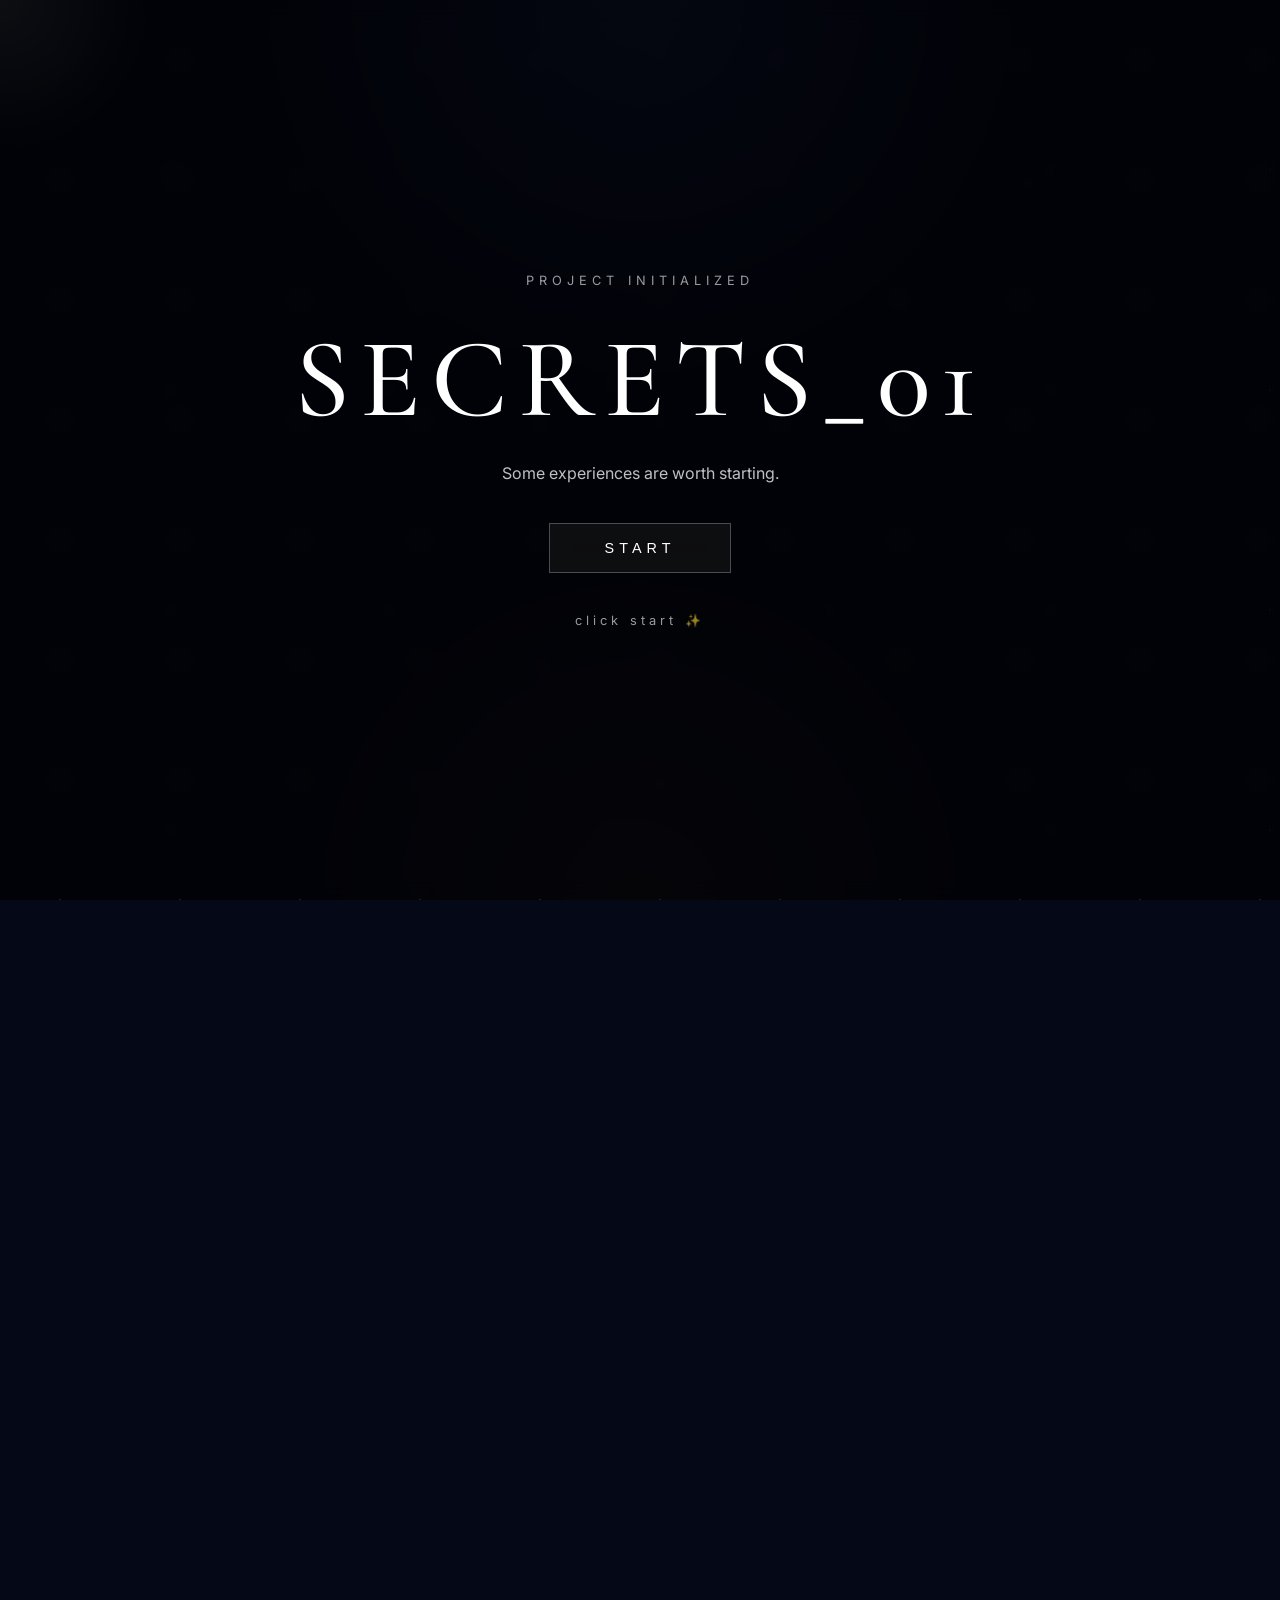
==== index.html @ e243c49a "Rename SECRET_01.html to index.html" ====
<!doctype html>
<html lang="en">
  <head>
    <meta charset="UTF-8" />
    <meta name="viewport" content="width=device-width, initial-scale=1.0" />

    <title>SECRET_01</title>

    <!-- GOOGLE FONTS -->
    <link rel="preconnect" href="https://fonts.googleapis.com" />
    <link rel="preconnect" href="https://fonts.gstatic.com" crossorigin />

    <link
      href="https://fonts.googleapis.com/css2?family=Cormorant+Garamond:wght@300;400;500;600&family=Inter:wght@300;400;500&display=swap"
      rel="stylesheet"
    />

    <!-- CSS -->
    <link rel="stylesheet" href="SECRET_01_style.css" />
  </head>

  <body>
    <!-- BACKGROUND -->
    <div class="stars"></div>
    <div class="glow"></div>
    <div class="cursor-light"></div>

    <!-- INTRO SCREEN -->
    <section id="intro">
      <div class="intro-overlay"></div>

      <div class="intro-content">
        <p class="system-text">PROJECT INITIALIZED</p>

        <h1 class="main-title">SECRETS_01</h1>

        <p class="intro-subtitle">Some experiences are worth starting.</p>

        <button id="start-btn">START</button>

        <div class="scroll-indicator">click start ✨</div>
      </div>
    </section>

    <!-- MAIN EXPERIENCE -->
    <main id="experience">
      <!-- HERO -->
      <section class="hero fade-section">
        <div class="hero-content">
          <span class="section-number"> 01 </span>

          <h2 class="fade-text">“A gentleman notices the smallest details.”</h2>

          <p class="hero-description">And somehow... you became one of mine.</p>

          <p class="hover-message">hover me ✨</p>
        </div>
      </section>

      <!-- STORY -->
      <section class="story">
        <div class="story-block fade-up">
          <span>02</span>

          <h2>Some people build websites.</h2>
        </div>

        <div class="story-block fade-up">
          <span>03</span>

          <h2>Some people build experiences.</h2>
        </div>

        <div class="story-block fade-up">
          <span>04</span>

          <h2>You inspired me to create both.</h2>
        </div>
      </section>

      <!-- SECRET QUOTES -->
      <section class="quotes-section">
        <div class="glass-card fade-up">
          <p class="quote-label">hidden thought</p>

          <h2>“Some people fight with swords. Others with kindness.”</h2>
        </div>

        <div class="glass-card fade-up">
          <p class="quote-label">another secret</p>

          <h2>“Cooking, creating... maybe both are a kind of magic.”</h2>
        </div>

        <div class="glass-card fade-up">
          <p class="quote-label">secret memory</p>

          <h2>“Some memories shine brighter at night.”</h2>
        </div>
      </section>

      <!-- CONSTELLATION -->
      <section class="constellation-section fade-section">
        <div class="constellation-content">
          <span>05</span>

          <h2>Every star here hides a little secret.</h2>

          <p>Maybe that's why the night feels beautiful.</p>
        </div>

        <div class="constellation-stars">
          <span class="star"></span>
          <span class="star"></span>
          <span class="star"></span>
          <span class="star"></span>
          <span class="star"></span>
        </div>
      </section>

      <!-- FINAL SECTION -->
      <section class="ending fade-section">
        <div class="ending-content">
          <p class="final-small">final message</p>

          <h2 class="final-title">Happy Birthday ✨</h2>

          <p class="final-text">
            Thanks for becoming one of my favorite discoveries.
          </p>

          <p class="final-text second-line">
            Maybe this is what magic looks like when someone truly matters.
          </p>

          <span class="signature"> — Andres </span>
        </div>
      </section>

      <!-- SECRET SECTION -->
      <section class="secret-terminal fade-section">
        <div class="terminal-box">
          <p>> opening hidden memory...</p>

          <p>> loading emotions...</p>

          <p>> system status: completely worth it ✨</p>
        </div>
      </section>
    </main>

    <!-- AUDIO -->
    <audio id="bg-music" loop>
      <source src="music/Secrets.mpeg" type="audio/mp3" />
    </audio>

    <!-- JAVASCRIPT -->
    <script src="SECRET_01_js.js"></script>
  </body>
</html>
---- SECRET_01_style.css ----
/* =========================
   RESET
========================= */

* {
  margin: 0;
  padding: 0;
  box-sizing: border-box;
}

html {
  scroll-behavior: smooth;
}

body {
  font-family: "Inter", sans-serif;
  background: #050816;
  color: white;
  overflow-x: hidden;
  cursor: default;
}

/* =========================
   BACKGROUND
========================= */

.stars {
  position: fixed;
  inset: 0;

  background:
    radial-gradient(white 1px, transparent 1px),
    radial-gradient(rgba(255, 255, 255, 0.5) 1px, transparent 1px);

  background-size:
    120px 120px,
    220px 220px;
  background-position:
    0 0,
    60px 60px;

  z-index: -3;

  animation: starsMove 80s linear infinite;
}

@keyframes starsMove {
  from {
    transform: translateY(0);
  }

  to {
    transform: translateY(-200px);
  }
}

.glow {
  position: fixed;
  inset: 0;

  background:
    radial-gradient(circle at top, rgba(90, 120, 255, 0.18), transparent 40%),
    radial-gradient(
      circle at bottom,
      rgba(255, 180, 120, 0.08),
      transparent 35%
    );

  z-index: -2;

  pointer-events: none;

  transition: 1s ease;
}

.cursor-light {
  position: fixed;

  width: 300px;
  height: 300px;

  border-radius: 50%;

  background: radial-gradient(
    circle,
    rgba(255, 255, 255, 0.14),
    transparent 70%
  );

  pointer-events: none;

  transform: translate(-50%, -50%);

  z-index: -1;

  transition: 0.05s linear;
}

/* =========================
   INTRO SCREEN
========================= */

#intro {
  position: fixed;
  inset: 0;

  background: rgba(0, 0, 0, 0.65);

  backdrop-filter: blur(10px);

  display: flex;
  justify-content: center;
  align-items: center;

  z-index: 1000;

  transition: 1.5s ease;
}

.hide-intro {
  opacity: 0;
  visibility: hidden;
}

.intro-content {
  text-align: center;
}

.system-text {
  font-size: 0.8rem;
  letter-spacing: 5px;
  opacity: 0.6;

  margin-bottom: 20px;
}

.main-title {
  font-family: "Cormorant Garamond", serif;

  font-size: 7rem;
  font-weight: 500;

  letter-spacing: 10px;

  margin-bottom: 20px;

  animation: titleGlow 4s ease-in-out infinite;
}

@keyframes titleGlow {
  0% {
    text-shadow: 0 0 10px rgba(255, 255, 255, 0.1);
  }

  50% {
    text-shadow: 0 0 30px rgba(255, 255, 255, 0.3);
  }

  100% {
    text-shadow: 0 0 10px rgba(255, 255, 255, 0.1);
  }
}

.intro-subtitle {
  opacity: 0.75;

  margin-bottom: 40px;
}

#start-btn {
  padding: 16px 55px;

  border: 1px solid rgba(255, 255, 255, 0.25);

  background: rgba(255, 255, 255, 0.05);

  color: white;

  font-size: 0.9rem;

  letter-spacing: 5px;

  cursor: pointer;

  transition: 0.4s ease;

  backdrop-filter: blur(10px);
}

#start-btn:hover {
  transform: translateY(-5px);

  background: rgba(255, 255, 255, 0.15);

  box-shadow: 0 0 40px rgba(255, 255, 255, 0.15);
}

.scroll-indicator {
  margin-top: 40px;

  font-size: 0.8rem;

  letter-spacing: 4px;

  opacity: 0;

  animation: fadeIn 3s ease forwards;
  animation-delay: 1.5s;
}

@keyframes fadeIn {
  from {
    opacity: 0;
    transform: translateY(10px);
  }

  to {
    opacity: 0.6;
    transform: translateY(0);
  }
}

/* =========================
   EXPERIENCE
========================= */

#experience {
  opacity: 0;
  transition: 2s ease;
}

.show-experience {
  opacity: 1;
}

/* =========================
   SECTIONS
========================= */

section {
  min-height: 100vh;

  display: flex;
  justify-content: center;
  align-items: center;

  padding: 120px 10%;
}

/* =========================
   HERO
========================= */

.hero-content {
  text-align: center;
  max-width: 900px;
}

.section-number {
  letter-spacing: 5px;
  opacity: 0.5;
}

.fade-text {
  opacity: 0;

  transform: translateY(50px);

  animation: cinematicReveal 2s ease forwards;
  animation-delay: 0.8s;
}

@keyframes cinematicReveal {
  from {
    opacity: 0;
    transform: translateY(50px);
    filter: blur(10px);
  }

  to {
    opacity: 1;
    transform: translateY(0);
    filter: blur(0px);
  }
}

.hero h2 {
  font-family: "Cormorant Garamond", serif;

  font-size: 4rem;
  font-weight: 400;

  line-height: 1.2;

  margin: 30px 0;
}

.hero-description {
  opacity: 0.7;

  font-size: 1.1rem;

  margin-bottom: 30px;
}

.hover-message {
  display: inline-block;

  opacity: 0.7;

  cursor: pointer;

  transition: 0.4s ease;
}

.hover-message:hover {
  opacity: 1;
  transform: scale(1.05);
}

/* =========================
   STORY
========================= */

.story {
  flex-direction: column;
  gap: 140px;
}

.story-block {
  text-align: center;

  max-width: 800px;

  opacity: 0;
  transform: translateY(60px);

  transition: 1s ease;
}

.story-block.show {
  opacity: 1;
  transform: translateY(0);
}

.story-block span {
  letter-spacing: 5px;
  opacity: 0.5;
}

.story-block h2 {
  font-family: "Cormorant Garamond", serif;

  font-size: 3rem;
  font-weight: 400;

  margin-top: 20px;

  line-height: 1.3;
}

/* =========================
   GLASS CARDS
========================= */

.quotes-section {
  flex-direction: column;
  gap: 60px;
}

.glass-card {
  width: 100%;
  max-width: 900px;

  padding: 60px;

  border-radius: 30px;

  background: rgba(255, 255, 255, 0.04);

  border: 1px solid rgba(255, 255, 255, 0.08);

  backdrop-filter: blur(18px);

  opacity: 0;
  transform: translateY(60px);

  transition: 1s ease;

  animation: floating 6s ease-in-out infinite;
}

.glass-card.show {
  opacity: 1;
  transform: translateY(0);
}

.glass-card:hover {
  transform: translateY(-5px);

  border-color: rgba(255, 255, 255, 0.18);

  box-shadow: 0 0 40px rgba(255, 255, 255, 0.05);
}

.quote-label {
  letter-spacing: 4px;

  opacity: 0.5;

  margin-bottom: 20px;
}

.glass-card h2 {
  font-family: "Cormorant Garamond", serif;

  font-size: 2.5rem;
  font-weight: 400;

  line-height: 1.4;
}

@keyframes floating {
  0% {
    transform: translateY(0px);
  }

  50% {
    transform: translateY(-10px);
  }

  100% {
    transform: translateY(0px);
  }
}

/* =========================
   CONSTELLATION
========================= */

.constellation-content {
  text-align: center;
  max-width: 850px;
}

.constellation-content span {
  letter-spacing: 5px;
  opacity: 0.5;
}

.constellation-content h2 {
  font-family: "Cormorant Garamond", serif;

  font-size: 4rem;
  font-weight: 400;

  line-height: 1.2;

  margin: 30px 0;
}

.constellation-content p {
  opacity: 0.75;
  font-size: 1.1rem;
}

.constellation-stars {
  position: absolute;
}

.star {
  position: absolute;

  width: 8px;
  height: 8px;

  background: white;

  border-radius: 50%;

  box-shadow: 0 0 15px white;

  animation: twinkle 2s infinite alternate;
}

.star:nth-child(1) {
  top: -150px;
  left: -100px;
}

.star:nth-child(2) {
  top: -50px;
  left: 200px;
}

.star:nth-child(3) {
  top: 100px;
  left: -180px;
}

.star:nth-child(4) {
  top: 200px;
  left: 120px;
}

.star:nth-child(5) {
  top: 50px;
  left: 320px;
}

@keyframes twinkle {
  from {
    opacity: 0.3;
    transform: scale(1);
  }

  to {
    opacity: 1;
    transform: scale(1.4);
  }
}

/* =========================
   FINAL
========================= */

.ending {
  text-align: center;
}

.final-small {
  letter-spacing: 4px;

  opacity: 0.5;

  margin-bottom: 20px;
}

.final-title {
  font-family: "Cormorant Garamond", serif;

  font-size: 5rem;
  font-weight: 500;

  margin-bottom: 30px;
}

.final-text {
  font-size: 1.1rem;

  opacity: 0.75;

  margin-bottom: 20px;
}

.signature {
  display: inline-block;

  margin-top: 30px;

  opacity: 0.5;

  letter-spacing: 3px;
}

/* =========================
   TERMINAL
========================= */

.secret-terminal {
  min-height: 70vh;
}

.terminal-box {
  width: 100%;
  max-width: 800px;

  background: rgba(0, 0, 0, 0.5);

  border: 1px solid rgba(255, 255, 255, 0.08);

  padding: 50px;

  border-radius: 20px;

  backdrop-filter: blur(15px);

  font-family: monospace;

  line-height: 2;
}

.terminal-box p {
  opacity: 0.75;
}

/* =========================
   CLICK PARTICLES
========================= */

.click-particle {
  position: fixed;

  width: 12px;
  height: 12px;

  background: white;

  border-radius: 50%;

  pointer-events: none;

  transform: translate(-50%, -50%);

  animation: particleAnim 1s ease forwards;

  z-index: 9999;
}

@keyframes particleAnim {
  from {
    opacity: 1;
    transform: translate(-50%, -50%) scale(1);
  }

  to {
    opacity: 0;
    transform: translate(-50%, -120px) scale(0);
  }
}

/* =========================
   RESPONSIVE
========================= */

@media (max-width: 768px) {
  .main-title {
    font-size: 4rem;
  }

  .hero h2,
  .story-block h2,
  .constellation-content h2,
  .final-title {
    font-size: 2.5rem;
  }

  .glass-card {
    padding: 40px 30px;
  }

  .glass-card h2 {
    font-size: 2rem;
  }

  .terminal-box {
    padding: 35px 25px;
  }
}
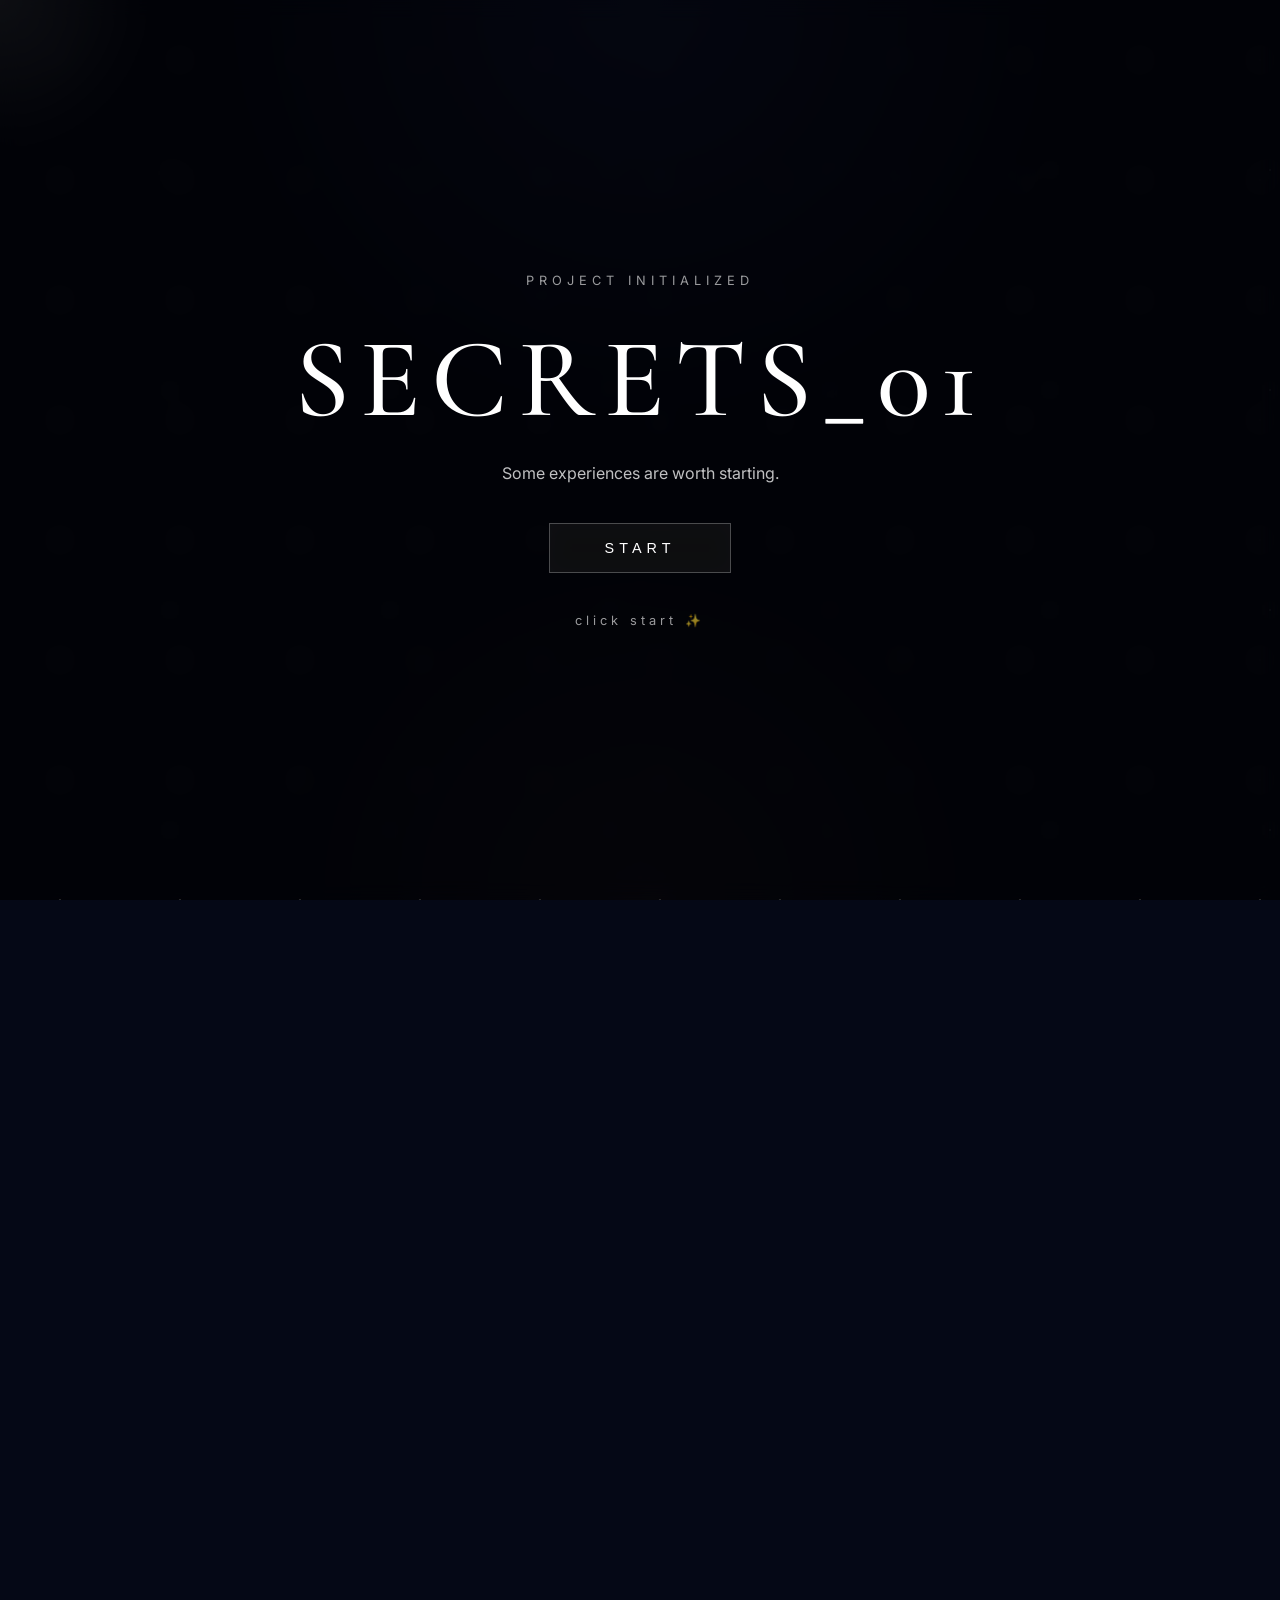
==== commit c479e7d8: "Update index.html" ====
--- a/index.html
+++ b/index.html
@@ -16,7 +16,7 @@
     />
 
     <!-- CSS -->
-    <link rel="stylesheet" href="SECRET_01_style.css" />
+    <link rel="stylesheet" href="style.css" />
   </head>
 
   <body>
@@ -155,6 +155,6 @@
     </audio>
 
     <!-- JAVASCRIPT -->
-    <script src="SECRET_01_js.js"></script>
+    <script src="script.js"></script>
   </body>
 </html>
--- a/style.css
+++ b/style.css
@@ -0,0 +1,659 @@
+/* =========================
+   RESET
+========================= */
+
+* {
+  margin: 0;
+  padding: 0;
+  box-sizing: border-box;
+}
+
+html {
+  scroll-behavior: smooth;
+}
+
+body {
+  font-family: "Inter", sans-serif;
+  background: #050816;
+  color: white;
+  overflow-x: hidden;
+  cursor: default;
+}
+
+/* =========================
+   BACKGROUND
+========================= */
+
+.stars {
+  position: fixed;
+  inset: 0;
+
+  background:
+    radial-gradient(white 1px, transparent 1px),
+    radial-gradient(rgba(255, 255, 255, 0.5) 1px, transparent 1px);
+
+  background-size:
+    120px 120px,
+    220px 220px;
+  background-position:
+    0 0,
+    60px 60px;
+
+  z-index: -3;
+
+  animation: starsMove 80s linear infinite;
+}
+
+@keyframes starsMove {
+  from {
+    transform: translateY(0);
+  }
+
+  to {
+    transform: translateY(-200px);
+  }
+}
+
+.glow {
+  position: fixed;
+  inset: 0;
+
+  background:
+    radial-gradient(circle at top, rgba(90, 120, 255, 0.18), transparent 40%),
+    radial-gradient(
+      circle at bottom,
+      rgba(255, 180, 120, 0.08),
+      transparent 35%
+    );
+
+  z-index: -2;
+
+  pointer-events: none;
+
+  transition: 1s ease;
+}
+
+.cursor-light {
+  position: fixed;
+
+  width: 300px;
+  height: 300px;
+
+  border-radius: 50%;
+
+  background: radial-gradient(
+    circle,
+    rgba(255, 255, 255, 0.14),
+    transparent 70%
+  );
+
+  pointer-events: none;
+
+  transform: translate(-50%, -50%);
+
+  z-index: -1;
+
+  transition: 0.05s linear;
+}
+
+/* =========================
+   INTRO SCREEN
+========================= */
+
+#intro {
+  position: fixed;
+  inset: 0;
+
+  background: rgba(0, 0, 0, 0.65);
+
+  backdrop-filter: blur(10px);
+
+  display: flex;
+  justify-content: center;
+  align-items: center;
+
+  z-index: 1000;
+
+  transition: 1.5s ease;
+}
+
+.hide-intro {
+  opacity: 0;
+  visibility: hidden;
+}
+
+.intro-content {
+  text-align: center;
+}
+
+.system-text {
+  font-size: 0.8rem;
+  letter-spacing: 5px;
+  opacity: 0.6;
+
+  margin-bottom: 20px;
+}
+
+.main-title {
+  font-family: "Cormorant Garamond", serif;
+
+  font-size: 7rem;
+  font-weight: 500;
+
+  letter-spacing: 10px;
+
+  margin-bottom: 20px;
+
+  animation: titleGlow 4s ease-in-out infinite;
+}
+
+@keyframes titleGlow {
+  0% {
+    text-shadow: 0 0 10px rgba(255, 255, 255, 0.1);
+  }
+
+  50% {
+    text-shadow: 0 0 30px rgba(255, 255, 255, 0.3);
+  }
+
+  100% {
+    text-shadow: 0 0 10px rgba(255, 255, 255, 0.1);
+  }
+}
+
+.intro-subtitle {
+  opacity: 0.75;
+
+  margin-bottom: 40px;
+}
+
+#start-btn {
+  padding: 16px 55px;
+
+  border: 1px solid rgba(255, 255, 255, 0.25);
+
+  background: rgba(255, 255, 255, 0.05);
+
+  color: white;
+
+  font-size: 0.9rem;
+
+  letter-spacing: 5px;
+
+  cursor: pointer;
+
+  transition: 0.4s ease;
+
+  backdrop-filter: blur(10px);
+}
+
+#start-btn:hover {
+  transform: translateY(-5px);
+
+  background: rgba(255, 255, 255, 0.15);
+
+  box-shadow: 0 0 40px rgba(255, 255, 255, 0.15);
+}
+
+.scroll-indicator {
+  margin-top: 40px;
+
+  font-size: 0.8rem;
+
+  letter-spacing: 4px;
+
+  opacity: 0;
+
+  animation: fadeIn 3s ease forwards;
+  animation-delay: 1.5s;
+}
+
+@keyframes fadeIn {
+  from {
+    opacity: 0;
+    transform: translateY(10px);
+  }
+
+  to {
+    opacity: 0.6;
+    transform: translateY(0);
+  }
+}
+
+/* =========================
+   EXPERIENCE
+========================= */
+
+#experience {
+  opacity: 0;
+  transition: 2s ease;
+}
+
+.show-experience {
+  opacity: 1;
+}
+
+/* =========================
+   SECTIONS
+========================= */
+
+section {
+  min-height: 100vh;
+
+  display: flex;
+  justify-content: center;
+  align-items: center;
+
+  padding: 120px 10%;
+}
+
+/* =========================
+   HERO
+========================= */
+
+.hero-content {
+  text-align: center;
+  max-width: 900px;
+}
+
+.section-number {
+  letter-spacing: 5px;
+  opacity: 0.5;
+}
+
+.fade-text {
+  opacity: 0;
+
+  transform: translateY(50px);
+
+  animation: cinematicReveal 2s ease forwards;
+  animation-delay: 0.8s;
+}
+
+@keyframes cinematicReveal {
+  from {
+    opacity: 0;
+    transform: translateY(50px);
+    filter: blur(10px);
+  }
+
+  to {
+    opacity: 1;
+    transform: translateY(0);
+    filter: blur(0px);
+  }
+}
+
+.hero h2 {
+  font-family: "Cormorant Garamond", serif;
+
+  font-size: 4rem;
+  font-weight: 400;
+
+  line-height: 1.2;
+
+  margin: 30px 0;
+}
+
+.hero-description {
+  opacity: 0.7;
+
+  font-size: 1.1rem;
+
+  margin-bottom: 30px;
+}
+
+.hover-message {
+  display: inline-block;
+
+  opacity: 0.7;
+
+  cursor: pointer;
+
+  transition: 0.4s ease;
+}
+
+.hover-message:hover {
+  opacity: 1;
+  transform: scale(1.05);
+}
+
+/* =========================
+   STORY
+========================= */
+
+.story {
+  flex-direction: column;
+  gap: 140px;
+}
+
+.story-block {
+  text-align: center;
+
+  max-width: 800px;
+
+  opacity: 0;
+  transform: translateY(60px);
+
+  transition: 1s ease;
+}
+
+.story-block.show {
+  opacity: 1;
+  transform: translateY(0);
+}
+
+.story-block span {
+  letter-spacing: 5px;
+  opacity: 0.5;
+}
+
+.story-block h2 {
+  font-family: "Cormorant Garamond", serif;
+
+  font-size: 3rem;
+  font-weight: 400;
+
+  margin-top: 20px;
+
+  line-height: 1.3;
+}
+
+/* =========================
+   GLASS CARDS
+========================= */
+
+.quotes-section {
+  flex-direction: column;
+  gap: 60px;
+}
+
+.glass-card {
+  width: 100%;
+  max-width: 900px;
+
+  padding: 60px;
+
+  border-radius: 30px;
+
+  background: rgba(255, 255, 255, 0.04);
+
+  border: 1px solid rgba(255, 255, 255, 0.08);
+
+  backdrop-filter: blur(18px);
+
+  opacity: 0;
+  transform: translateY(60px);
+
+  transition: 1s ease;
+
+  animation: floating 6s ease-in-out infinite;
+}
+
+.glass-card.show {
+  opacity: 1;
+  transform: translateY(0);
+}
+
+.glass-card:hover {
+  transform: translateY(-5px);
+
+  border-color: rgba(255, 255, 255, 0.18);
+
+  box-shadow: 0 0 40px rgba(255, 255, 255, 0.05);
+}
+
+.quote-label {
+  letter-spacing: 4px;
+
+  opacity: 0.5;
+
+  margin-bottom: 20px;
+}
+
+.glass-card h2 {
+  font-family: "Cormorant Garamond", serif;
+
+  font-size: 2.5rem;
+  font-weight: 400;
+
+  line-height: 1.4;
+}
+
+@keyframes floating {
+  0% {
+    transform: translateY(0px);
+  }
+
+  50% {
+    transform: translateY(-10px);
+  }
+
+  100% {
+    transform: translateY(0px);
+  }
+}
+
+/* =========================
+   CONSTELLATION
+========================= */
+
+.constellation-content {
+  text-align: center;
+  max-width: 850px;
+}
+
+.constellation-content span {
+  letter-spacing: 5px;
+  opacity: 0.5;
+}
+
+.constellation-content h2 {
+  font-family: "Cormorant Garamond", serif;
+
+  font-size: 4rem;
+  font-weight: 400;
+
+  line-height: 1.2;
+
+  margin: 30px 0;
+}
+
+.constellation-content p {
+  opacity: 0.75;
+  font-size: 1.1rem;
+}
+
+.constellation-stars {
+  position: absolute;
+}
+
+.star {
+  position: absolute;
+
+  width: 8px;
+  height: 8px;
+
+  background: white;
+
+  border-radius: 50%;
+
+  box-shadow: 0 0 15px white;
+
+  animation: twinkle 2s infinite alternate;
+}
+
+.star:nth-child(1) {
+  top: -150px;
+  left: -100px;
+}
+
+.star:nth-child(2) {
+  top: -50px;
+  left: 200px;
+}
+
+.star:nth-child(3) {
+  top: 100px;
+  left: -180px;
+}
+
+.star:nth-child(4) {
+  top: 200px;
+  left: 120px;
+}
+
+.star:nth-child(5) {
+  top: 50px;
+  left: 320px;
+}
+
+@keyframes twinkle {
+  from {
+    opacity: 0.3;
+    transform: scale(1);
+  }
+
+  to {
+    opacity: 1;
+    transform: scale(1.4);
+  }
+}
+
+/* =========================
+   FINAL
+========================= */
+
+.ending {
+  text-align: center;
+}
+
+.final-small {
+  letter-spacing: 4px;
+
+  opacity: 0.5;
+
+  margin-bottom: 20px;
+}
+
+.final-title {
+  font-family: "Cormorant Garamond", serif;
+
+  font-size: 5rem;
+  font-weight: 500;
+
+  margin-bottom: 30px;
+}
+
+.final-text {
+  font-size: 1.1rem;
+
+  opacity: 0.75;
+
+  margin-bottom: 20px;
+}
+
+.signature {
+  display: inline-block;
+
+  margin-top: 30px;
+
+  opacity: 0.5;
+
+  letter-spacing: 3px;
+}
+
+/* =========================
+   TERMINAL
+========================= */
+
+.secret-terminal {
+  min-height: 70vh;
+}
+
+.terminal-box {
+  width: 100%;
+  max-width: 800px;
+
+  background: rgba(0, 0, 0, 0.5);
+
+  border: 1px solid rgba(255, 255, 255, 0.08);
+
+  padding: 50px;
+
+  border-radius: 20px;
+
+  backdrop-filter: blur(15px);
+
+  font-family: monospace;
+
+  line-height: 2;
+}
+
+.terminal-box p {
+  opacity: 0.75;
+}
+
+/* =========================
+   CLICK PARTICLES
+========================= */
+
+.click-particle {
+  position: fixed;
+
+  width: 12px;
+  height: 12px;
+
+  background: white;
+
+  border-radius: 50%;
+
+  pointer-events: none;
+
+  transform: translate(-50%, -50%);
+
+  animation: particleAnim 1s ease forwards;
+
+  z-index: 9999;
+}
+
+@keyframes particleAnim {
+  from {
+    opacity: 1;
+    transform: translate(-50%, -50%) scale(1);
+  }
+
+  to {
+    opacity: 0;
+    transform: translate(-50%, -120px) scale(0);
+  }
+}
+
+/* =========================
+   RESPONSIVE
+========================= */
+
+@media (max-width: 768px) {
+  .main-title {
+    font-size: 4rem;
+  }
+
+  .hero h2,
+  .story-block h2,
+  .constellation-content h2,
+  .final-title {
+    font-size: 2.5rem;
+  }
+
+  .glass-card {
+    padding: 40px 30px;
+  }
+
+  .glass-card h2 {
+    font-size: 2rem;
+  }
+
+  .terminal-box {
+    padding: 35px 25px;
+  }
+}
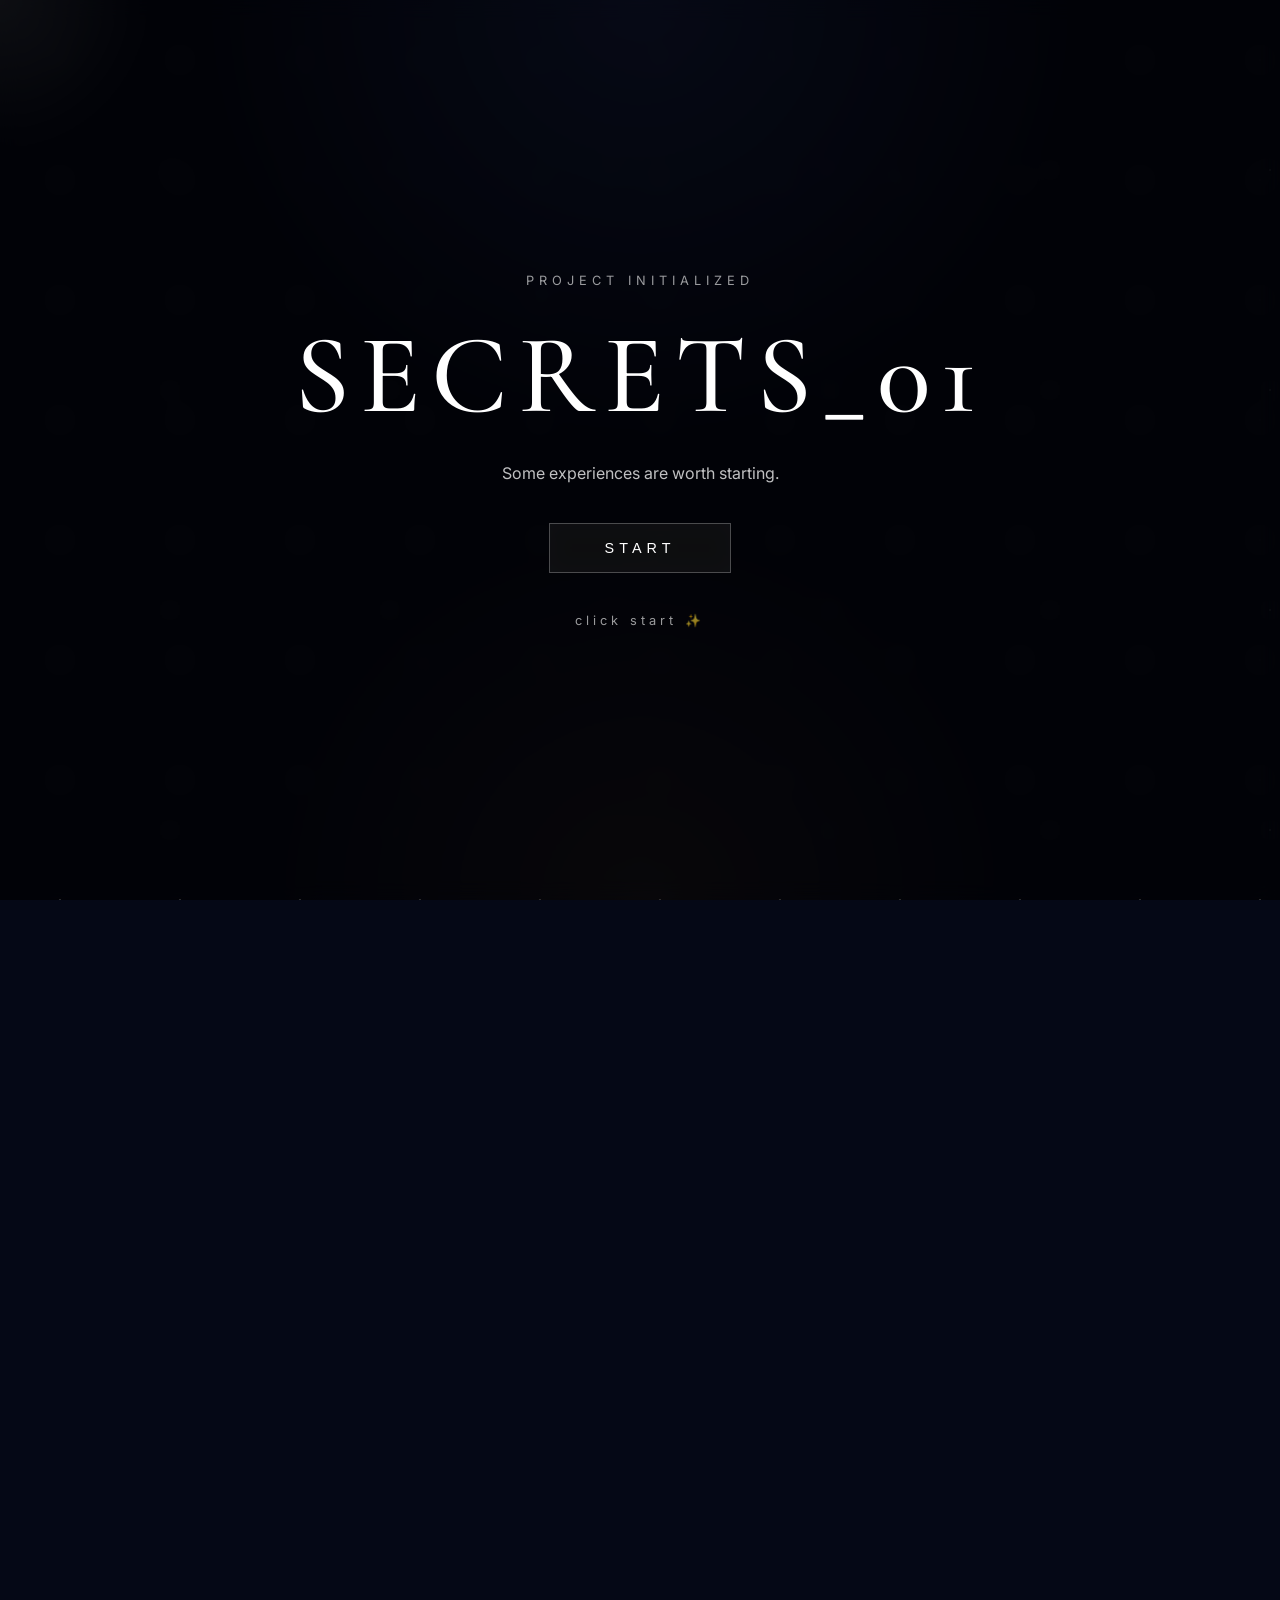
==== commit 49c423f3: "Update index.html" ====
--- a/index.html
+++ b/index.html
@@ -151,7 +151,7 @@
 
     <!-- AUDIO -->
     <audio id="bg-music" loop>
-      <source src="music/Secrets.mpeg" type="audio/mp3" />
+      <source src="music/Secrets.mp3" type="audio/mp3" />
     </audio>
 
     <!-- JAVASCRIPT -->
--- a/style.css
+++ b/style.css
@@ -12,12 +12,17 @@
   scroll-behavior: smooth;
 }
 
-body {
-  font-family: "Inter", sans-serif;
+body{
+
+  font-family: 'Inter', sans-serif;
+
   background: #050816;
+
   color: white;
+
   overflow-x: hidden;
-  cursor: default;
+  overflow-y: auto;
+
 }
 
 /* =========================
@@ -224,9 +229,16 @@
    EXPERIENCE
 ========================= */
 
-#experience {
+#experience{
+
   opacity: 0;
+
   transition: 2s ease;
+
+  position: relative;
+
+  z-index: 5;
+
 }
 
 .show-experience {
@@ -653,7 +665,12 @@
     font-size: 2rem;
   }
 
-  .terminal-box {
-    padding: 35px 25px;
-  }
-}
+.hide-intro{
+
+  opacity: 0;
+
+  visibility: hidden;
+
+  pointer-events: none;
+
+}
